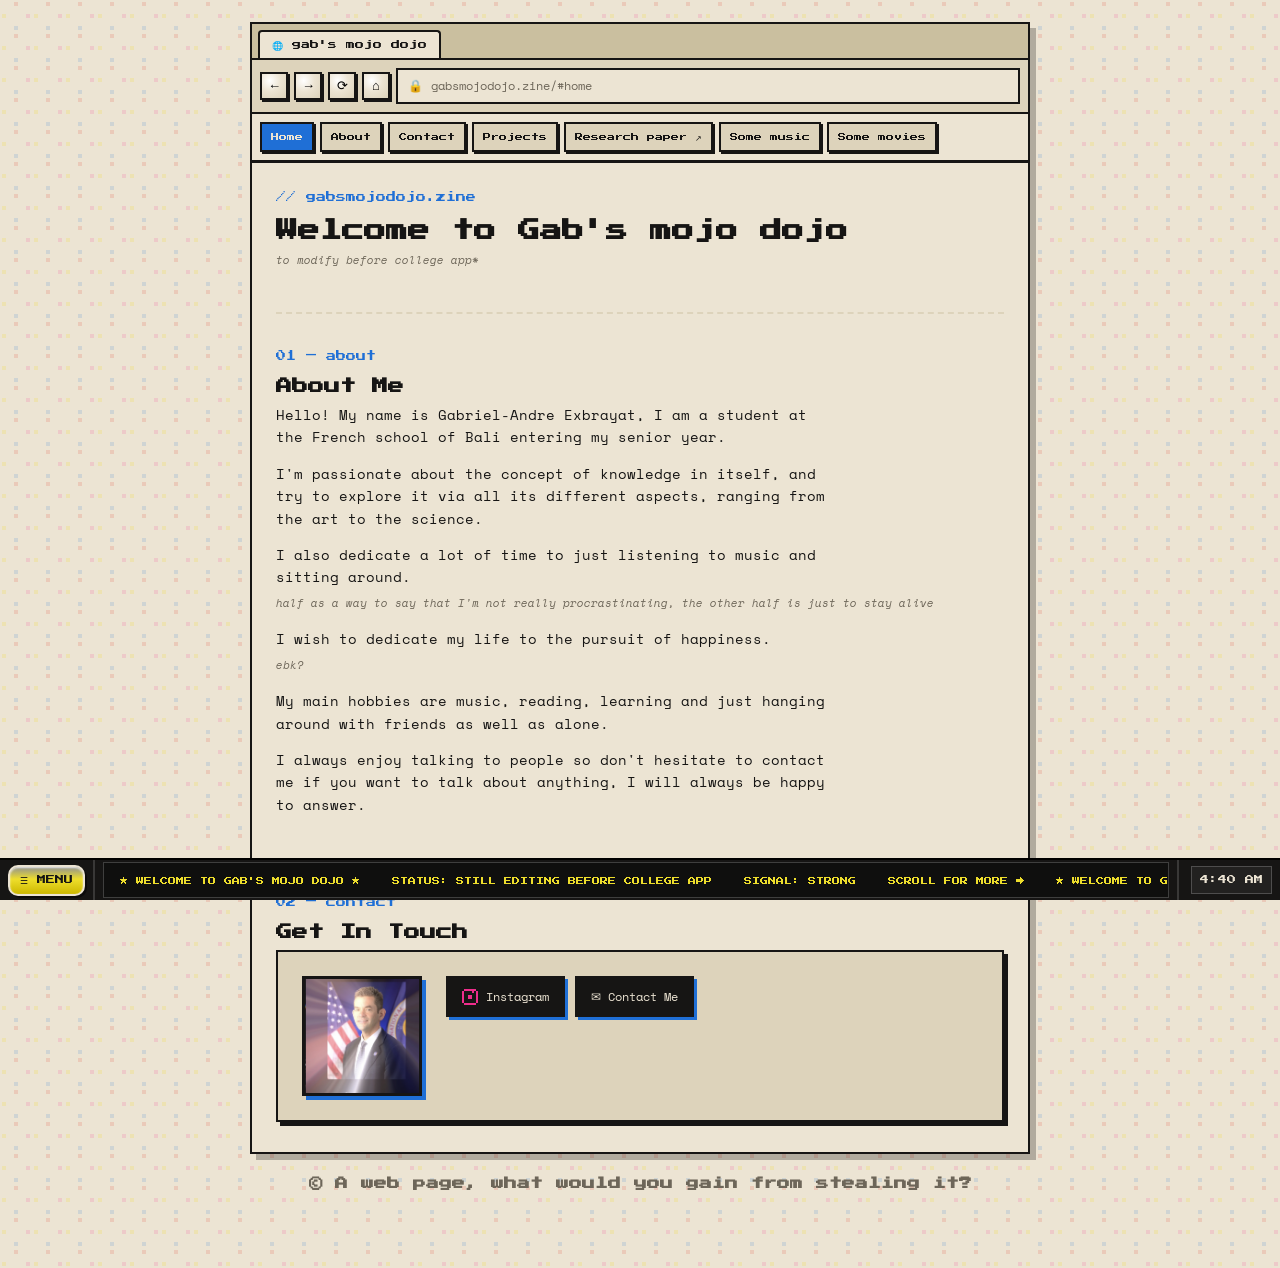
==== index.html @ e909224c "Add files via upload" ====
<!DOCTYPE html>
<html lang="en">
<head>
<meta charset="UTF-8">
<meta name="viewport" content="width=device-width, initial-scale=1.0">
<title>Gab's Mojo Dojo</title>
<link rel="preconnect" href="https://fonts.googleapis.com">
<link rel="preconnect" href="https://fonts.gstatic.com" crossorigin>
<link href="https://fonts.googleapis.com/css2?family=Press+Start+2P&family=Space+Mono:ital,wght@0,400;0,700;1,400&display=swap" rel="stylesheet">
<link rel="stylesheet" href="styles.css">
</head>
<body>

  <div class="browser-frame">
    <div class="tab-strip">
      <div class="tab">🌐 gab's mojo dojo</div>
    </div>
    <div class="toolbar">
      <button id="btn-back" title="Back">←</button>
      <button id="btn-fwd" title="Forward">→</button>
      <button id="btn-reload" title="Reload">⟳</button>
      <button id="btn-home" title="index.html">⌂</button>
      <div class="address-bar"><span class="lock">🔒</span><span id="url-text">gabsmojodojo.zine/#home</span></div>
    </div>
    <nav class="bookmarks-bar" id="bookmarks-bar">
      <a href="#home">Home</a>
      <a href="#about">About</a>
      <a href="Contact.html">Contact</a>
      <a href="projects.html">Projects</a>
      <a href="https://www.researchsquare.com/article/rs-10438827/latest" target="_blank" rel="noopener noreferrer">Research paper ↗</a>
      <a href="some music.html">Some music</a>
      <a href="movie.html">Some movies</a>
    </nav>

    <div class="browser-content">
      <main>
        <section id="home">
          <p class="kicker">// gabsmojodojo.zine</p>
          <h1 style="font-size: 22px;">Welcome to Gab's mojo dojo</h1>
          <p class="subtitle">to modify before college app*</p>
        </section>

        <section id="about">
          <p class="kicker">01 — about</p>
          <h2>About Me</h2>
          <p>Hello! My name is Gabriel-Andre Exbrayat, I am a student at the French school of Bali entering my senior year.</p>
          <p>I'm passionate about the concept of knowledge in itself, and try to explore it via all its different aspects, ranging from the art to the science.</p>
          <p>I also dedicate a lot of time to just listening to music and sitting around.</p>
          <h6>half as a way to say that I'm not really procrastinating, the other half is just to stay alive</h6>
          <p>I wish to dedicate my life to the pursuit of happiness.</p>
          <h6>ebk?</h6>
          <p>My main hobbies are music, reading, learning and just hanging around with friends as well as alone.</p>
          <p>I always enjoy talking to people so don't hesitate to contact me if you want to talk about anything, I will always be happy to answer.</p>
        </section>

        <section id="contact">
          <p class="kicker">02 — contact</p>
          <h2>Get In Touch</h2>
          <div class="contact-card">
            <div class="avatar-frame">
              <img src="me frl.png" alt="Gabriel-Andre Exbrayat">
            </div>
            <div class="social-buttons">
              <button onclick="window.location.href='https://www.instagram.com/gab.exbrayat/'">
                <svg width="16" height="16" viewBox="0 0 8 8" shape-rendering="crispEdges"><rect x="1" y="0" width="6" height="1" fill="#ef2d8c"/><rect x="0" y="1" width="1" height="6" fill="#ef2d8c"/><rect x="7" y="1" width="1" height="6" fill="#ef2d8c"/><rect x="1" y="7" width="6" height="1" fill="#ef2d8c"/><rect x="3" y="3" width="2" height="2" fill="#ef2d8c"/><rect x="5" y="1" width="1" height="1" fill="#ef2d8c"/></svg>
                Instagram
              </button>
              <button onclick="window.location.href='mailto:exbrayat.gabriel-andre@google.com'">✉ Contact Me</button>
            </div>
          </div>
        </section>
      </main>
    </div>
  </div>

  <footer class="page-footer">
    <h3>&copy; A web page, what would you gain from stealing it?</h3>
  </footer>

  <div class="start-menu" id="start-menu">
    <a href="#home">Home</a>
    <a href="#about">About</a>
    <a href="#contact">Contact</a>
    <a href="#projects">Projects</a>
    <a href="https://www.researchsquare.com/article/rs-10438827/latest" target="_blank" rel="noopener noreferrer">Research paper ↗</a>
    <a href="some music.html">Some music</a>
    <a href="movie.html">Some movies</a>
  </div>

  <nav class="bottom-bar">
    <button class="start-btn" id="start-btn">☰ MENU</button>
    <div class="bar-sep"></div>
    <div class="status-marquee"><div class="status-marquee-track" id="status-marquee-track"></div></div>
    <div class="bar-sep"></div>
    <div class="tray">
      <div class="tray-clock" id="tray-clock">00:00 AM</div>
    </div>
  </nav>

<script>
(function(){
  // ---------- start menu ----------
  const startBtn = document.getElementById('start-btn');
  const startMenu = document.getElementById('start-menu');
  startBtn.addEventListener('click', function(e){
    e.stopPropagation();
    startMenu.classList.toggle('is-open');
  });
  document.addEventListener('click', function(e){
    if (!startMenu.contains(e.target) && e.target !== startBtn) startMenu.classList.remove('is-open');
  });
  startMenu.querySelectorAll('a').forEach(function(a){
    a.addEventListener('click', function(){ startMenu.classList.remove('is-open'); });
  });

  // ---------- toolbar: reload / home / back / forward ----------
  document.getElementById('btn-reload').addEventListener('click', function(){ window.location.reload(); });
  document.getElementById('btn-home').addEventListener('click', function(){ window.location.hash = 'home'; });
  document.getElementById('btn-back').addEventListener('click', function(){ window.history.back(); });
  document.getElementById('btn-fwd').addEventListener('click', function(){ window.history.forward(); });

  // ---------- address bar + bookmark highlight follow the hash ----------
  const urlText = document.getElementById('url-text');
  const bookmarks = document.querySelectorAll('.bookmarks-bar a[href^="#"]');
  function syncToHash(){
    const hash = window.location.hash || '#home';
    urlText.textContent = 'gabsmojodojo.zine/' + hash;
    bookmarks.forEach(function(a){
      a.classList.toggle('is-current', a.getAttribute('href') === hash);
    });
  }
  window.addEventListener('hashchange', syncToHash);
  syncToHash();

  // ---------- status bar marquee ----------
  const msgs = ['★ WELCOME TO GAB\'S MOJO DOJO ★', 'STATUS: STILL EDITING BEFORE COLLEGE APP', 'SIGNAL: STRONG', 'SCROLL FOR MORE →'];
  const track = document.getElementById('status-marquee-track');
  msgs.concat(msgs).forEach(function(t){
    const span = document.createElement('span');
    span.textContent = t;
    track.appendChild(span);
  });

  // ---------- clock ----------
  function updateClock(){
    const el = document.getElementById('tray-clock');
    const now = new Date();
    let h = now.getHours();
    const m = String(now.getMinutes()).padStart(2,'0');
    const ampm = h >= 12 ? 'PM' : 'AM';
    h = h % 12; if (h === 0) h = 12;
    el.textContent = h + ':' + m + ' ' + ampm;
  }
  updateClock();
  setInterval(updateClock, 1000 * 15);
})();
</script>
</body>
</html>
---- styles.css ----
:root{
    --paper: #ece4d3;
    --paper-dark: #ddd3bb;
    --ink: #161514;
    --punk-red: #d92b1c;
    --acid-yellow: #eede2c;
    --teal: #1b8a7a;
    --electric-blue: #1f6fd6;
    --hot-pink: #ef2d8c;
    --burnt-orange: #e8790e;
    --grape: #7b3fd4;
    --toxic-green: #2fa84f;
    --muted: #6d6659;
    --accent: var(--electric-blue);
  }

  *{ box-sizing: border-box; }
  @media (prefers-reduced-motion: reduce){ *{ animation: none !important; transition: none !important; } }

  html{ scroll-behavior: smooth; scroll-padding-top: 96px; }

  body{
    margin:0;
    min-height: 100vh;
    padding-bottom: 54px; /* space for fixed bottom bar */
    background:
      url("data:image/svg+xml,%3Csvg xmlns='http://www.w3.org/2000/svg' viewBox='0 0 16 16'%3E%3Crect x='7' y='1' width='2' height='2' fill='rgba(217,43,28,0.14)'/%3E%3Crect x='7' y='13' width='2' height='2' fill='rgba(31,111,214,0.14)'/%3E%3Crect x='1' y='7' width='2' height='2' fill='rgba(238,222,44,0.2)'/%3E%3Crect x='13' y='7' width='2' height='2' fill='rgba(239,45,140,0.14)'/%3E%3C/svg%3E"),
      var(--paper);
    background-size: 32px 32px, auto;
    color: var(--ink);
    font-family: 'Space Mono', monospace;
    line-height: 1.6;
  }

  h1, h2, h3{ font-family: 'Press Start 2P', monospace; line-height: 1.5; margin: 0; }

  /* ================= BROWSER FRAME ================= */
  .browser-frame{
    max-width: 780px;
    margin: 22px auto 20px;
    border: 2px solid var(--ink);
    background: var(--paper);
    box-shadow: 6px 6px 0 rgba(0,0,0,0.25);
  }

  .tab-strip{
    display:flex;
    background: #cabf9f;
    border-bottom: 2px solid var(--ink);
    padding: 6px 6px 0;
    gap: 4px;
  }
  .tab{
    display:flex; align-items:center; gap: 6px;
    background: var(--paper);
    border: 2px solid var(--ink);
    border-bottom: none;
    padding: 6px 12px;
    font-family: 'Press Start 2P', monospace;
    font-size: 9px;
    border-radius: 4px 4px 0 0;
  }

  .toolbar{
    display:flex;
    align-items:center;
    gap: 6px;
    padding: 8px;
    background: var(--paper-dark);
    border-bottom: 2px solid var(--ink);
  }
  .toolbar button{
    width: 28px; height: 28px;
    border: 2px solid var(--ink);
    background: radial-gradient(circle at 32% 28%, #fff 0%, var(--paper) 45%, var(--paper-dark) 100%);
    box-shadow: 2px 2px 0 var(--ink);
    cursor: pointer;
    font-size: 13px;
    line-height: 1;
    flex-shrink: 0;
  }
  .toolbar button:hover{ transform: translate(1px,1px); box-shadow: none; }
  .toolbar button:disabled{ opacity: .35; cursor: default; }
  .toolbar button:disabled:hover{ transform:none; box-shadow: 2px 2px 0 var(--ink); }

  .address-bar{
    flex: 1;
    display:flex;
    align-items:center;
    gap: 8px;
    background: var(--paper);
    border: 2px solid var(--ink);
    padding: 6px 10px;
    font-size: 12px;
    overflow: hidden;
    white-space: nowrap;
    text-overflow: ellipsis;
  }
  .address-bar .lock{ flex-shrink:0; }
  .address-bar #url-text{ overflow:hidden; text-overflow:ellipsis; color: var(--muted); }

  .bookmarks-bar{
    display:flex;
    flex-wrap: wrap;
    gap: 6px;
    padding: 8px;
    background: var(--paper);
    border-bottom: 3px solid var(--ink);
  }
  .bookmarks-bar a{
    font-family: 'Press Start 2P', monospace;
    font-size: 8px;
    color: var(--ink);
    text-decoration: none;
    background: var(--paper-dark);
    border: 2px solid var(--ink);
    padding: 7px 9px;
    box-shadow: 2px 2px 0 var(--ink);
  }
  .bookmarks-bar a:hover{ transform: translate(1px,1px); box-shadow: none; }
  .bookmarks-bar a.is-current{ background: var(--accent); color: var(--paper); }

  .browser-content{ padding: 26px 24px 30px; }

  section{ scroll-margin-top: 90px; }
  section + section{ margin-top: 42px; padding-top: 34px; border-top: 2px dashed var(--paper-dark); }

  .kicker{ font-family:'Press Start 2P', monospace; font-size: 10px; color: var(--accent); margin-bottom: 10px; }
  h2{ font-size: 16px; color: var(--ink); margin-bottom: 6px; }
  .subtitle{ font-size: 11px; color: var(--muted); font-style: italic; margin: 4px 0 18px; }

  main p{ font-size: 14px; margin: 0 0 14px; max-width: 62ch; }
  main h6{ font-size: 11px; color: var(--muted); font-weight: 400; font-style: italic; margin: -8px 0 16px; }

  .placeholder-box{
    border: 2px dashed var(--muted);
    padding: 26px 16px;
    text-align:center;
    color: var(--muted);
    font-size: 13px;
  }

  /* ===== movie cards ===== */
  .movie-grid{
    display: grid;
    grid-template-columns: repeat(auto-fill, minmax(180px, 1fr));
    gap: 20px;
    margin-top: 16px;
  }
  .movie-card{
    display:flex;
    flex-direction: column;
    background: var(--paper-dark);
    border: 2px solid var(--ink);
    box-shadow: 4px 4px 0 var(--ink);
  }
  .movie-poster{
    position: relative;
    width: 100%;
    aspect-ratio: 2 / 3;
    background: var(--paper);
    border-bottom: 2px solid var(--ink);
    overflow: hidden;
  }
  .movie-poster img{
    width: 100%;
    height: 100%;
    object-fit: cover;
    display: block;
  }
  .poster-fallback{
    display: none;
    position: absolute;
    inset: 0;
    align-items: center;
    justify-content: center;
    text-align: center;
    font-family: 'Press Start 2P', monospace;
    font-size: 9px;
    color: var(--muted);
    background:
      repeating-linear-gradient(135deg, var(--paper-dark) 0 8px, var(--paper) 8px 16px);
  }
  .movie-poster.is-empty img{ display: none; }
  .movie-poster.is-empty .poster-fallback{ display: flex; }

  .movie-info{ padding: 12px 14px 16px; }
  .movie-title{
    font-family: 'Press Start 2P', monospace;
    font-size: 10px;
    margin: 0 0 10px;
    line-height: 1.5;
  }
  .movie-stars{
    font-size: 18px;
    letter-spacing: 2px;
    line-height: 1;
    margin-bottom: 10px;
  }
  .movie-stars .star.full{ color: var(--accent); text-shadow: 1px 1px 0 var(--ink); }
  .movie-stars .star.empty{ color: var(--paper); text-shadow: 1px 1px 0 var(--ink); }
  .movie-review{
    font-size: 12px;
    color: var(--ink);
    margin: 0;
  }

  /* ===== project cards ===== */
  .project-list{
    display: flex;
    flex-direction: column;
    gap: 24px;
    margin-top: 16px;
  }
  .project-card{
    display: grid;
    grid-template-columns: 220px 1fr;
    gap: 0;
    background: var(--paper-dark);
    border: 2px solid var(--ink);
    box-shadow: 5px 5px 0 var(--ink);
  }
  .project-media{
    position: relative;
    aspect-ratio: 4 / 3;
    background: var(--paper);
    border-right: 2px solid var(--ink);
    overflow: hidden;
  }
  .project-media img{
    width: 100%;
    height: 100%;
    object-fit: cover;
    display: block;
  }
  .project-media.is-empty img{ display: none; }
  .project-media.is-empty .poster-fallback{ display: flex; }

  .project-info{
    padding: 16px 18px;
    display: flex;
    flex-direction: column;
    gap: 10px;
    align-items: flex-start;
  }
  .project-heading{
    display: flex;
    align-items: center;
    gap: 10px;
    flex-wrap: wrap;
  }
  .project-title{
    font-family: 'Press Start 2P', monospace;
    font-size: 12px;
    margin: 0;
    color: var(--accent);
  }
  .status-badge{
    font-family: 'Press Start 2P', monospace;
    font-size: 8px;
    padding: 5px 8px;
    border: 2px solid var(--ink);
    white-space: nowrap;
  }
  .status-badge.finished{ background: var(--toxic-green); color: var(--ink); }
  .status-badge.progress{ background: var(--burnt-orange); color: var(--paper); }

  .project-description{
    font-size: 13px;
    margin: 0;
    max-width: 62ch;
  }

  .project-details summary{
    font-family: 'Press Start 2P', monospace;
    font-size: 9px;
    color: var(--ink);
    background: var(--paper);
    border: 2px solid var(--ink);
    padding: 7px 10px;
    display: inline-block;
    cursor: pointer;
    box-shadow: 2px 2px 0 var(--ink);
    list-style: none;
  }
  .project-details summary::-webkit-details-marker{ display: none; }
  .project-details summary::before{ content: '▸ '; }
  .project-details[open] summary::before{ content: '▾ '; }
  .project-details summary:hover{ transform: translate(1px,1px); box-shadow: none; }
  .project-details .project-description{ margin-top: 12px; }

  @media (max-width: 560px){
    .project-card{ grid-template-columns: 1fr; }
    .project-media{ border-right: none; border-bottom: 2px solid var(--ink); aspect-ratio: 16 / 9; }
  }

  
  .contact-section{ display:flex; justify-content:center; }
  .contact-card{ display: flex; flex-wrap: wrap; max-width: 900px; gap: 24px; align-items: flex-start; background: var(--paper-dark); border: 2px solid var(--ink); box-shadow: 4px 4px 0 var(--ink); padding: 24px; }
  .avatar-frame{
    width: 120px; height: 120px;
    border: 3px solid var(--ink);
    box-shadow: 4px 4px 0 var(--accent);
    background: radial-gradient(circle at 32% 28%, #fff 0%, var(--paper-dark) 60%, var(--paper) 100%);
    display:flex; align-items:center; justify-content:center;
    overflow: hidden;
    flex-shrink:0;
  }
  .avatar-frame img{ width:100%; height:100%; object-fit: cover; display:block; }

  .contact-panel{ flex:1; min-width: 250px; display:flex; flex-direction:column; gap: 16px; }
  .contact-copy{ margin: 0; color: var(--muted); font-size: 13px; line-height: 1.7; max-width: 55ch; }
  .contact-form{ display:flex; flex-direction:column; gap: 14px; }
  .contact-form label{ display:flex; flex-direction:column; gap: 6px; font-size: 11px; color: var(--muted); }
  .contact-form label span{ text-transform: uppercase; letter-spacing: 0.16em; font-size: 9px; }
  .contact-form input,
  .contact-form textarea{ width: 100%; border: 2px solid var(--ink); background: var(--paper); color: var(--ink); font-family: 'Space Mono', monospace; font-size: 12px; padding: 12px 10px; }
  .contact-form textarea{ min-height: 140px; resize: vertical; }
  .contact-form button{ width: fit-content; align-self: flex-start; border: 2px solid var(--ink); background: var(--accent); color: var(--paper); padding: 12px 18px; box-shadow: 3px 3px 0 var(--ink); cursor: pointer; font-family: 'Space Mono', monospace; font-size: 12px; }
  .contact-form button:hover{ transform: translate(-1px,-1px); }

  .social-buttons{ display:flex; flex-wrap:wrap; gap: 10px; }
  .social-buttons button{
    display:flex; align-items:center; gap: 8px;
    font-family: 'Space Mono', monospace;
    font-size: 12px;
    color: var(--paper);
    background: var(--ink);
    border: 2px solid var(--ink);
    padding: 10px 14px;
    box-shadow: 3px 3px 0 var(--accent);
    cursor: pointer;
  }
  .social-buttons button:hover{ transform: translate(-1px,-1px); }

  footer.page-footer{
    max-width: 780px;
    margin: 0 auto 20px;
    text-align:center;
    font-size: 11px;
    color: var(--muted);
  }

  @media (max-width: 760px){
    .contact-card{ flex-direction: column; padding: 18px; }
    .avatar-frame{ margin: 0 auto; }
    .social-buttons{ justify-content: center; }
  }

  /* ================= BOTTOM BAR ================= */
  .bottom-bar{
    position: fixed;
    left:0; right:0; bottom:0;
    height: 42px;
    background: var(--ink);
    border-top: 2px solid #000;
    display:flex;
    align-items:center;
    gap: 8px;
    padding: 0 8px;
    z-index: 50;
  }
  .start-btn{
    font-family:'Press Start 2P', monospace;
    font-size: 9px;
    color: var(--ink);
    background: linear-gradient(180deg, #fff8 0%, var(--acid-yellow) 45%, #cdb800 100%);
    border: 2px solid var(--paper);
    box-shadow: 2px 2px 0 rgba(0,0,0,0.5), inset 0 1px 2px rgba(255,255,255,0.8);
    padding: 8px 10px;
    cursor: pointer;
    flex-shrink: 0;
    border-radius: 10px;
  }
  .start-btn:hover{ transform: translate(1px,1px); }

  .bar-sep{ width: 2px; align-self: stretch; background: rgba(255,255,255,0.15); flex-shrink:0; }

  .status-marquee{
    flex: 1;
    overflow: hidden;
    border: 1px solid rgba(255,255,255,0.2);
    background: rgba(0,0,0,0.3);
    padding: 4px 0;
    min-width: 40px;
  }
  .status-marquee-track{
    display:inline-flex; white-space:nowrap; animation: tick 22s linear infinite;
    font-family:'Press Start 2P', monospace; font-size: 8px; color: var(--acid-yellow);
  }
  .status-marquee-track span{ padding: 0 16px; }
  @keyframes tick{ from{ transform: translateX(0);} to{ transform: translateX(-50%);} }

  .tray{ display:flex; align-items:center; gap: 8px; flex-shrink:0; padding-left: 4px; }
  .tray-clock{
    font-family:'Press Start 2P', monospace; font-size: 9px; color: var(--paper);
    border: 1px solid rgba(255,255,255,0.2); padding: 6px 8px; background: rgba(255,255,255,0.05);
  }

  .start-menu{
    position: fixed;
    left: 8px;
    bottom: 46px;
    width: 190px;
    background: var(--paper);
    border: 2px solid var(--ink);
    box-shadow: 4px 4px 0 rgba(0,0,0,0.4);
    z-index: 60;
    display: none;
    flex-direction: column;
    padding: 4px;
  }
  .start-menu.is-open{ display:flex; }
  .start-menu a{
    font-family:'Press Start 2P', monospace; font-size: 8px;
    padding: 9px 8px; text-decoration:none; color: var(--ink);
  }
  .start-menu a:hover{ background: var(--acid-yellow); }

  @media (max-width: 640px){
    .browser-frame{ margin: 10px 8px; }
    .toolbar button{ width: 26px; height: 26px; }
  }
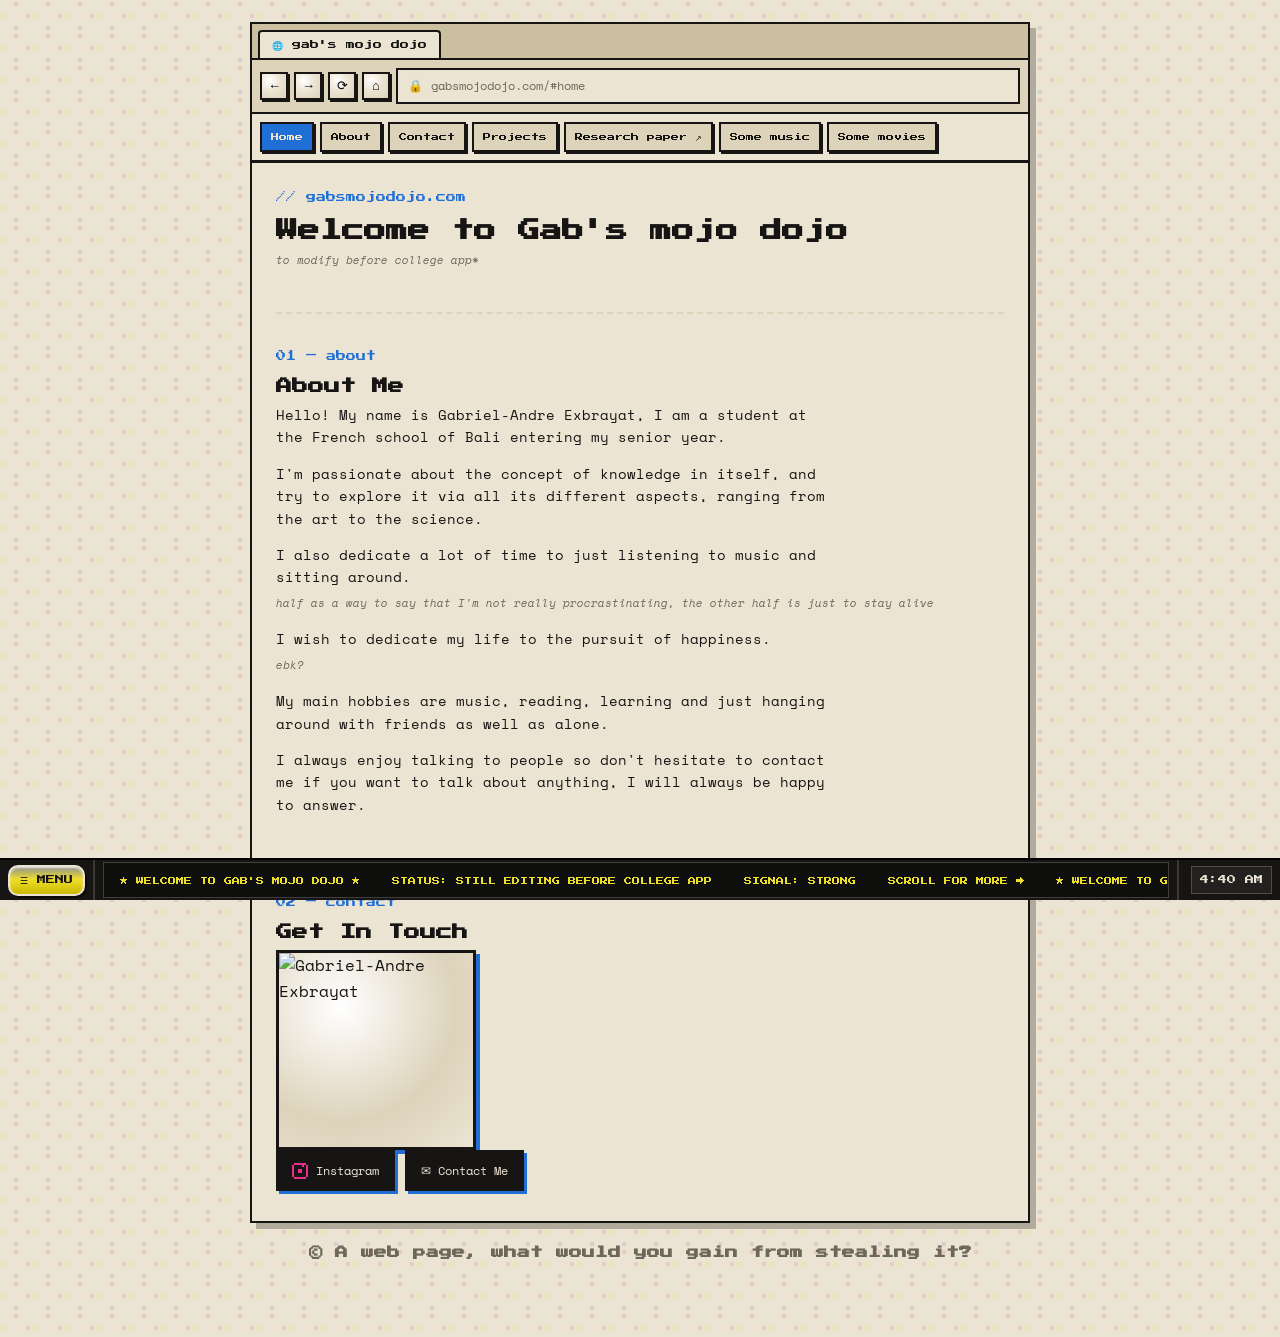
==== commit 7f29a98b: "Add files via upload" ====
--- a/index.html
+++ b/index.html
@@ -20,7 +20,7 @@
       <button id="btn-fwd" title="Forward">→</button>
       <button id="btn-reload" title="Reload">⟳</button>
       <button id="btn-home" title="index.html">⌂</button>
-      <div class="address-bar"><span class="lock">🔒</span><span id="url-text">gabsmojodojo.zine/#home</span></div>
+      <div class="address-bar"><span class="lock">🔒</span><span id="url-text"><gabsmojodojo class="com"></gabsmojodojo>/#home</span></div>
     </div>
     <nav class="bookmarks-bar" id="bookmarks-bar">
       <a href="#home">Home</a>
@@ -35,7 +35,7 @@
     <div class="browser-content">
       <main>
         <section id="home">
-          <p class="kicker">// gabsmojodojo.zine</p>
+          <p class="kicker">// gabsmojodojo.com</p>
           <h1 style="font-size: 22px;">Welcome to Gab's mojo dojo</h1>
           <p class="subtitle">to modify before college app*</p>
         </section>
@@ -53,19 +53,19 @@
           <p>I always enjoy talking to people so don't hesitate to contact me if you want to talk about anything, I will always be happy to answer.</p>
         </section>
 
-        <section id="contact">
+        <section id="bottom">
           <p class="kicker">02 — contact</p>
           <h2>Get In Touch</h2>
           <div class="contact-card">
             <div class="avatar-frame">
-              <img src="me frl.png" alt="Gabriel-Andre Exbrayat">
+              <img src="img/me frl.png" alt="Gabriel-Andre Exbrayat">
             </div>
             <div class="social-buttons">
               <button onclick="window.location.href='https://www.instagram.com/gab.exbrayat/'">
                 <svg width="16" height="16" viewBox="0 0 8 8" shape-rendering="crispEdges"><rect x="1" y="0" width="6" height="1" fill="#ef2d8c"/><rect x="0" y="1" width="1" height="6" fill="#ef2d8c"/><rect x="7" y="1" width="1" height="6" fill="#ef2d8c"/><rect x="1" y="7" width="6" height="1" fill="#ef2d8c"/><rect x="3" y="3" width="2" height="2" fill="#ef2d8c"/><rect x="5" y="1" width="1" height="1" fill="#ef2d8c"/></svg>
                 Instagram
               </button>
-              <button onclick="window.location.href='mailto:exbrayat.gabriel-andre@google.com'">✉ Contact Me</button>
+              <button onclick="window.location.href='mailto:exbrayayatgabrielandre@gmail.com'">✉ Contact Me</button>
             </div>
           </div>
         </section>
@@ -80,8 +80,8 @@
   <div class="start-menu" id="start-menu">
     <a href="#home">Home</a>
     <a href="#about">About</a>
-    <a href="#contact">Contact</a>
-    <a href="#projects">Projects</a>
+    <a href="Contact.html">Contact</a>
+    <a href="projects.html">Projects</a>
     <a href="https://www.researchsquare.com/article/rs-10438827/latest" target="_blank" rel="noopener noreferrer">Research paper ↗</a>
     <a href="some music.html">Some music</a>
     <a href="movie.html">Some movies</a>
@@ -124,7 +124,7 @@
   const bookmarks = document.querySelectorAll('.bookmarks-bar a[href^="#"]');
   function syncToHash(){
     const hash = window.location.hash || '#home';
-    urlText.textContent = 'gabsmojodojo.zine/' + hash;
+    urlText.textContent = 'gabsmojodojo.com/' + hash;
     bookmarks.forEach(function(a){
       a.classList.toggle('is-current', a.getAttribute('href') === hash);
     });
--- a/styles.css
+++ b/styles.css
@@ -203,6 +203,7 @@
     font-size: 12px;
     color: var(--ink);
     margin: 0;
+    white-space: pre-line;
   }
 
   /* ===== project cards ===== */
@@ -269,36 +270,99 @@
     font-size: 13px;
     margin: 0;
     max-width: 62ch;
-  }
-
-  .project-details summary{
-    font-family: 'Press Start 2P', monospace;
-    font-size: 9px;
-    color: var(--ink);
-    background: var(--paper);
-    border: 2px solid var(--ink);
-    padding: 7px 10px;
-    display: inline-block;
+    white-space: pre-line;
+  }
+
+  /* ===== collapsible text (clamp + read more) ===== */
+  /* used by long project descriptions and long movie reviews */
+  .desc-wrap{
+    display: flex;
+    flex-direction: column;
+    align-items: flex-start;
+    gap: 8px;
+  }
+  .clamp{
+    display: -webkit-box;
+    -webkit-line-clamp: 4;
+    -webkit-box-orient: vertical;
+    overflow: hidden;
+  }
+  .clamp.expanded{
+    -webkit-line-clamp: unset;
+    display: block;
+    overflow: visible;
+    white-space: pre-line;
+  }
+  .read-more-btn{
+    font-family: 'Press Start 2P', monospace;
+    font-size: 8px;
+    color: var(--ink);
+    background: var(--paper);
+    border: 2px solid var(--ink);
+    padding: 6px 9px;
     cursor: pointer;
     box-shadow: 2px 2px 0 var(--ink);
-    list-style: none;
-  }
-  .project-details summary::-webkit-details-marker{ display: none; }
-  .project-details summary::before{ content: '▸ '; }
-  .project-details[open] summary::before{ content: '▾ '; }
-  .project-details summary:hover{ transform: translate(1px,1px); box-shadow: none; }
-  .project-details .project-description{ margin-top: 12px; }
+  }
+  .read-more-btn:hover{ transform: translate(1px,1px); box-shadow: none; }
 
   @media (max-width: 560px){
     .project-card{ grid-template-columns: 1fr; }
     .project-media{ border-right: none; border-bottom: 2px solid var(--ink); aspect-ratio: 16 / 9; }
   }
 
-  
-  .contact-section{ display:flex; justify-content:center; }
-  .contact-card{ display: flex; flex-wrap: wrap; max-width: 900px; gap: 24px; align-items: flex-start; background: var(--paper-dark); border: 2px solid var(--ink); box-shadow: 4px 4px 0 var(--ink); padding: 24px; }
+  /* ===== music player ===== */
+  .music-player{
+    margin-top: 16px;
+    border: 2px solid var(--ink);
+    background: var(--paper-dark);
+    box-shadow: 4px 4px 0 var(--ink);
+    padding: 16px;
+  }
+  .music-player audio{
+    width: 100%;
+    display: block;
+  }
+  .player-status{
+    font-family: 'Space Mono', monospace;
+    font-size: 12px;
+    color: var(--muted);
+    margin: 12px 0 14px;
+    min-height: 1.4em;
+  }
+  .player-status.is-error{ color: var(--punk-red); }
+
+  .track-list{
+    list-style: none;
+    margin: 0;
+    padding: 0;
+    display: flex;
+    flex-direction: column;
+    gap: 8px;
+  }
+  .track-list button{
+    width: 100%;
+    text-align: left;
+    font-family: 'Space Mono', monospace;
+    font-size: 13px;
+    color: var(--ink);
+    background: var(--paper);
+    border: 2px solid var(--ink);
+    padding: 10px 12px;
+    cursor: pointer;
+    box-shadow: 3px 3px 0 var(--ink);
+  }
+  .track-list button:hover{ transform: translate(1px,1px); box-shadow: 2px 2px 0 var(--ink); }
+  .track-list button::before{ content: '▸ '; color: var(--accent); }
+  .track-list button.is-active{
+    background: var(--accent);
+    color: var(--paper);
+    box-shadow: 3px 3px 0 var(--ink);
+  }
+  .track-list button.is-active::before{ content: '♫ '; color: var(--paper); }
+-----------------------------------------------------------contact---------------------------------------------------------------------
+  .contact-card{ display: flex; max-width: 900px; flex-wrap:wrap; gap: 20px; align-items: flex-start; }
   .avatar-frame{
-    width: 120px; height: 120px;
+    width: 200px; height: 200px;
     border: 3px solid var(--ink);
     box-shadow: 4px 4px 0 var(--accent);
     background: radial-gradient(circle at 32% 28%, #fff 0%, var(--paper-dark) 60%, var(--paper) 100%);
@@ -308,16 +372,61 @@
   }
   .avatar-frame img{ width:100%; height:100%; object-fit: cover; display:block; }
 
-  .contact-panel{ flex:1; min-width: 250px; display:flex; flex-direction:column; gap: 16px; }
-  .contact-copy{ margin: 0; color: var(--muted); font-size: 13px; line-height: 1.7; max-width: 55ch; }
-  .contact-form{ display:flex; flex-direction:column; gap: 14px; }
-  .contact-form label{ display:flex; flex-direction:column; gap: 6px; font-size: 11px; color: var(--muted); }
-  .contact-form label span{ text-transform: uppercase; letter-spacing: 0.16em; font-size: 9px; }
+  .contact-panel{
+    flex: 1;
+    min-width: 260px;
+    display: flex;
+    flex-direction: column;
+    gap: 16px;
+  }
+  .contact-copy{ font-size: 14px; margin: 0; max-width: 62ch; }
+
+.contact-form
+  { display:flex; flex-direction:column; gap: 12px; max-width: 800px; 
+}
+  .contact-form label{
+    display: flex;
+    flex-direction: column;
+    gap: 6px;
+    font-size: 11px;
+    font-family: 'Press Start 2P', monospace;
+    color: var(--muted);
+  }
   .contact-form input,
-  .contact-form textarea{ width: 100%; border: 2px solid var(--ink); background: var(--paper); color: var(--ink); font-family: 'Space Mono', monospace; font-size: 12px; padding: 12px 10px; }
-  .contact-form textarea{ min-height: 140px; resize: vertical; }
-  .contact-form button{ width: fit-content; align-self: flex-start; border: 2px solid var(--ink); background: var(--accent); color: var(--paper); padding: 12px 18px; box-shadow: 3px 3px 0 var(--ink); cursor: pointer; font-family: 'Space Mono', monospace; font-size: 12px; }
-  .contact-form button:hover{ transform: translate(-1px,-1px); }
+  .contact-form textarea{
+    font-family: 'Space Mono', monospace;
+    font-size: 13px;
+    color: var(--ink);
+    background: var(--paper);
+    border: 2px solid var(--ink);
+    padding: 10px 12px;
+    box-shadow: 2px 2px 0 var(--ink);
+  }
+  .contact-form input:focus,
+  .contact-form textarea:focus{
+    outline: 3px solid var(--accent);
+    outline-offset: 1px;
+  }
+  .contact-form textarea{ min-height: 100px; resize: vertical; }
+  .contact-form button[type="submit"]{
+    align-self: flex-start;
+    font-family: 'Press Start 2P', monospace;
+    font-size: 10px;
+    color: var(--paper);
+    background: var(--ink);
+    border: 2px solid var(--ink);
+    padding: 12px 16px;
+    box-shadow: 3px 3px 0 var(--accent);
+    cursor: pointer;
+  }
+  .contact-form button[type="submit"]:hover{ transform: translate(-1px,-1px); }
+  .form-status{
+    font-size: 12px;
+    color: var(--muted);
+    margin: 0;
+    min-height: 1.4em;
+  }
+  .form-status.is-error{ color: var(--punk-red); }
 
   .social-buttons{ display:flex; flex-wrap:wrap; gap: 10px; }
   .social-buttons button{
@@ -339,12 +448,6 @@
     text-align:center;
     font-size: 11px;
     color: var(--muted);
-  }
-
-  @media (max-width: 760px){
-    .contact-card{ flex-direction: column; padding: 18px; }
-    .avatar-frame{ margin: 0 auto; }
-    .social-buttons{ justify-content: center; }
   }
 
   /* ================= BOTTOM BAR ================= */
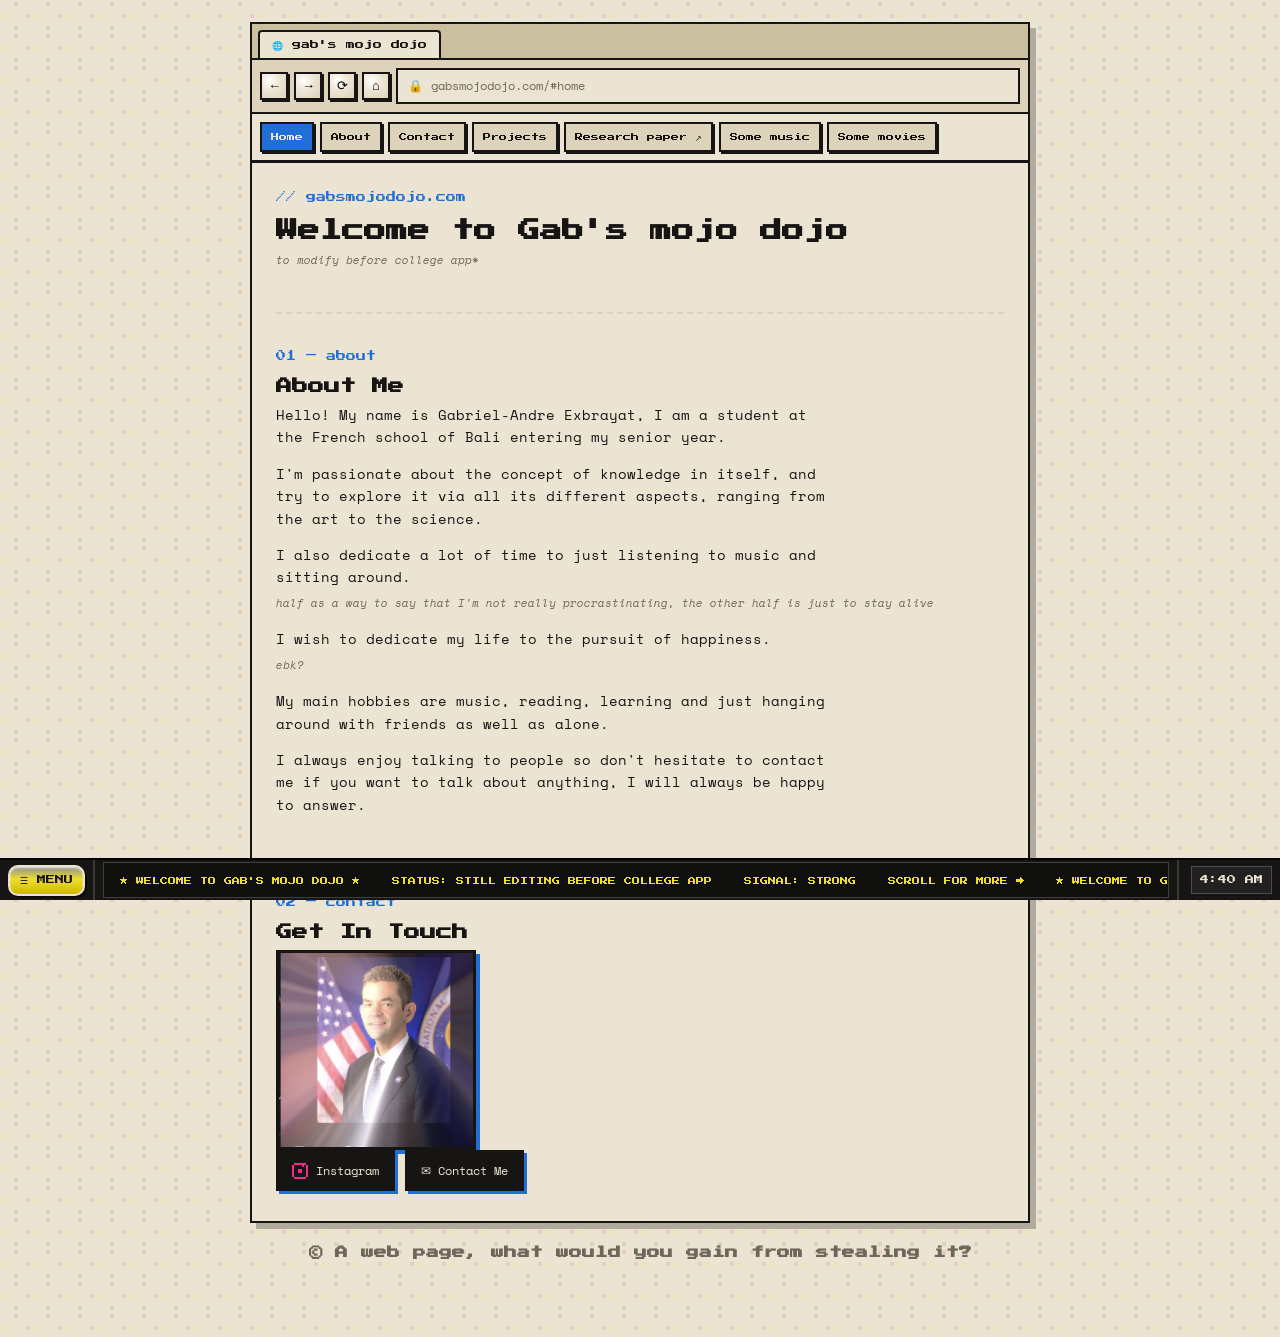
==== commit 47495a75: "Remove duplicate HTML and script sections Removed duplicate HTML structure and script in index.html." ====
--- a/index.html
+++ b/index.html
@@ -58,7 +58,7 @@
           <h2>Get In Touch</h2>
           <div class="contact-card">
             <div class="avatar-frame">
-              <img src="img/me frl.png" alt="Gabriel-Andre Exbrayat">
+              <img src="me frl.png" alt="Gabriel-Andre Exbrayat">
             </div>
             <div class="social-buttons">
               <button onclick="window.location.href='https://www.instagram.com/gab.exbrayat/'">
@@ -156,4 +156,4 @@
 })();
 </script>
 </body>
-</html>+</html>
